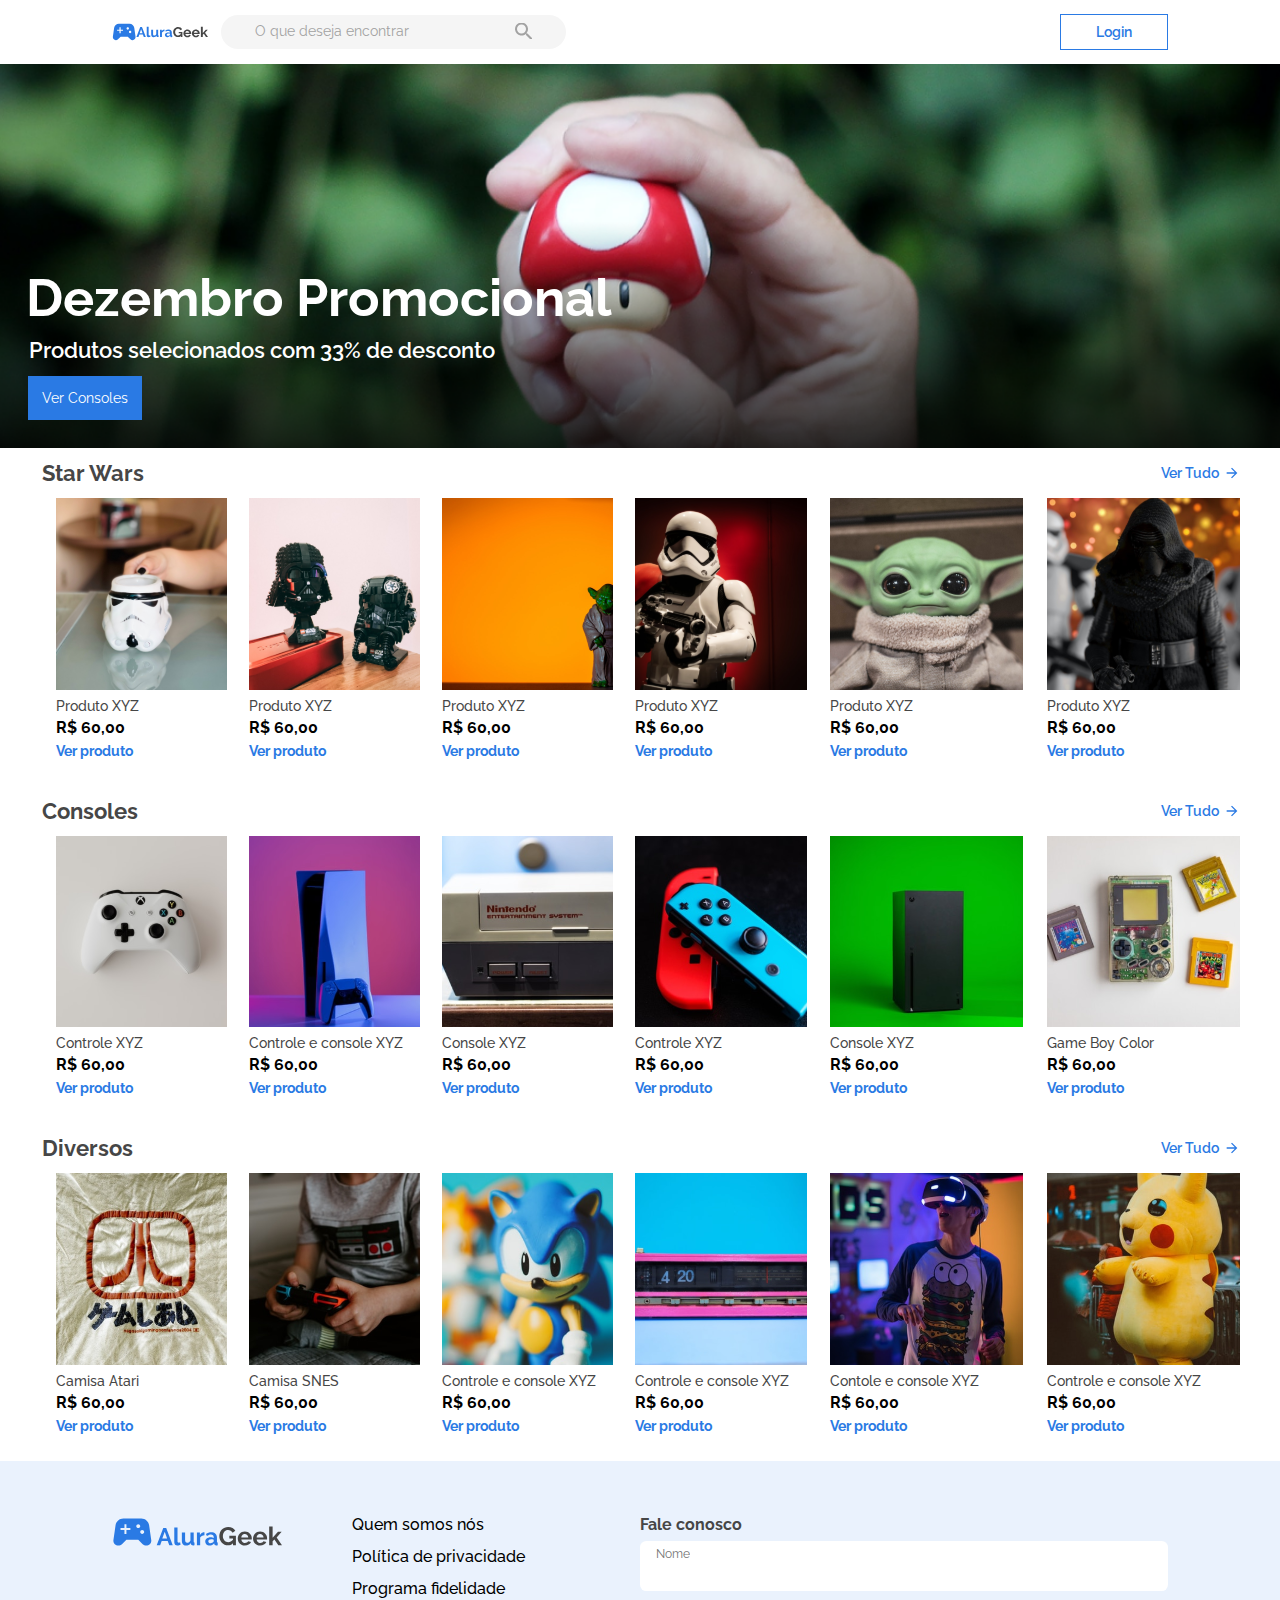
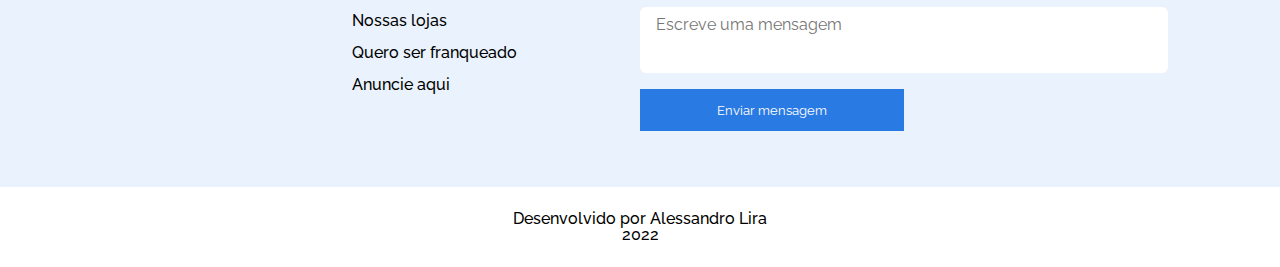
==== index.html @ 6b674ce3 "home, produtos e login da AluraGeek" ====
<!DOCTYPE html>
<html>

<head>
  <meta charset="UTF-8">
  <meta name="viewport" content="width=device-width, initial-scale=1.0">
  <title>AluraGeek</title>

  <link rel="stylesheet" href="./assets/css/reset.css">
  <link rel="stylesheet" href="./assets/css/style.css">
  <link rel="preconnect" href="https://fonts.googleapis.com">
  <link rel="preconnect" href="https://fonts.gstatic.com" crossorigin>
  <link href="https://fonts.googleapis.com/css2?family=Raleway:wght@400;500;600;700&display=swap" rel="stylesheet">
</head>

<body>
  <header class="cabecalho">
    <div class="cabecalho__logo">
      <img src="/assets/img/Controle.svg" alt="AluraGeek logo"><img src="./assets/img/Alura.svg" alt=""><img
        src="/assets/img/Geek.svg" alt="">
    </div>
    <input type="text" class="cabecalho__pesquisa" placeholder="O que deseja encontrar">
    <a href="./login.html" class="cabecalho__login">Login</a>
    <img src="/assets/img/cabecalho-lupa.svg" alt="lupa para busca" class="cabecalho__busca">
  </header>

  <section class="banner">
    <h1 class="banner__titulo">Dezembro Promocional</h1>
    <p class="banner__texto">Produtos selecionados com 33% de desconto</p>
    <button class="banner__botao">Ver Consoles</button>
  </section>

  <section>
    <div class="conteudo-principal">
      <h2 class="conteudo-principal__titulo">Star Wars</h2>
      <a href="#" class="conteudo-principal__ver-tudo">
        <p class="conteudo-principal__ver-tudo--texto">Ver Tudo</p>
        <img src="./assets/img/seta.svg" alt="direcionamento 'Ver Tudo'" class="conteudo-principal__ver-tudo--seta">
      </a>
    </div>
    <div class="produtos">
      <div class="produto">
        <img src="./assets/img/caneca-starwars.svg" alt="caneca-starwars" class="produto__imagem">
        <p class="produto__titulo">Produto XYZ</p>
        <p class="produto__valor">R$ 60,00</p>
        <a href="#" class="produto__link">Ver produto</a>
      </div>
      <div class="produto">
        <img src="./assets/img/lego-dartvaider.svg" alt="lego-dartvaider" class="produto__imagem">
        <p class="produto__titulo">Produto XYZ</p>
        <p class="produto__valor">R$ 60,00</p>
        <a href="#" class="produto__link">Ver produto</a>
      </div>
      <div class="produto">
        <img src="./assets/img/yoda.svg" alt="yoda" class="produto__imagem">
        <p class="produto__titulo">Produto XYZ</p>
        <p class="produto__valor">R$ 60,00</p>
        <a href="#" class="produto__link">Ver produto</a>
      </div>
      <div class="produto">
        <img src="./assets/img/stormtrooper.svg" alt="stormtrooper" class="produto__imagem">
        <p class="produto__titulo">Produto XYZ</p>
        <p class="produto__valor">R$ 60,00</p>
        <a href="#" class="produto__link">Ver produto</a>
      </div>
      <div class="produto plus">
        <img src="./assets/img/yoda2.svg" alt="yoda" class="produto__imagem">
        <p class="produto__titulo">Produto XYZ</p>
        <p class="produto__valor">R$ 60,00</p>
        <a href="#" class="produto__link">Ver produto</a>
      </div>
      <div class="produto plus">
        <img src="./assets/img/vilao-starwars.svg" alt="vilao-starwars" class="produto__imagem">
        <p class="produto__titulo">Produto XYZ</p>
        <p class="produto__valor">R$ 60,00</p>
        <a href="#" class="produto__link">Ver produto</a>
      </div>
    </div>
  </section>

  <section>
    <div class="conteudo-principal">
      <h2 class="conteudo-principal__titulo">Consoles</h2>
      <a href="#" class="conteudo-principal__ver-tudo">
        <p class="conteudo-principal__ver-tudo--texto">Ver Tudo</p>
        <img src="./assets/img/seta.svg" alt="direcionamento 'Ver Tudo'" class="conteudo-principal__ver-tudo--seta">
      </a>
    </div>
    <div class="produtos">
      <div class="produto">
        <img src="./assets/img/controle (2).svg" alt="controle" class="produto__imagem">
        <p class="produto__titulo">Controle XYZ</p>
        <p class="produto__valor">R$ 60,00</p>
        <a href="#" class="produto__link">Ver produto</a>
      </div>
      <div class="produto">
        <img src="./assets/img/console.svg" alt="console" class="produto__imagem">
        <p class="produto__titulo">Controle e console XYZ</p>
        <p class="produto__valor">R$ 60,00</p>
        <a href="#" class="produto__link">Ver produto</a>
      </div>
      <div class="produto">
        <img src="./assets/img/nintendo.svg" alt="nintendo" class="produto__imagem">
        <p class="produto__titulo">Console XYZ</p>
        <p class="produto__valor">R$ 60,00</p>
        <a href="#" class="produto__link">Ver produto</a>
      </div>
      <div class="produto">
        <img src="./assets/img/controle-nintendo.svg" alt="controle nintendo" class="produto__imagem">
        <p class="produto__titulo">Controle XYZ</p>
        <p class="produto__valor">R$ 60,00</p>
        <a href="#" class="produto__link">Ver produto</a>
      </div>
      <div class="produto plus">
        <img src="./assets/img/xbox-one.svg" alt="xbox-one" class="produto__imagem">
        <p class="produto__titulo">Console XYZ</p>
        <p class="produto__valor">R$ 60,00</p>
        <a href="#" class="produto__link">Ver produto</a>
      </div>
      <div class="produto plus">
        <img src="./assets/img/gameboy.svg" alt="gameboy" class="produto__imagem">
        <p class="produto__titulo">Game Boy Color</p>
        <p class="produto__valor">R$ 60,00</p>
        <a href="#" class="produto__link">Ver produto</a>
      </div>
    </div>
  </section>

  <section>
    <div class="conteudo-principal">
      <h2 class="conteudo-principal__titulo">Diversos</h2>
      <a href="#" class="conteudo-principal__ver-tudo">
        <p class="conteudo-principal__ver-tudo--texto">Ver Tudo</p>
        <img src="./assets/img/seta.svg" alt="direcionamento 'Ver Tudo'" class="conteudo-principal__ver-tudo--seta">
      </a>
    </div>
    <div class="produtos">
      <div class="produto">
        <img src="./assets/img/Camisa-Atari.svg" alt="Camisa-Atari" class="produto__imagem">
        <p class="produto__titulo">Camisa Atari</p>
        <p class="produto__valor">R$ 60,00</p>
        <a href="#" class="produto__link">Ver produto</a>
      </div>
      <div class="produto">
        <img src="./assets/img/camisa-SNES.svg" alt="camisa-SNES" class="produto__imagem">
        <p class="produto__titulo">Camisa SNES</p>
        <p class="produto__valor">R$ 60,00</p>
        <a href="#" class="produto__link">Ver produto</a>
      </div>
      <div class="produto">
        <img src="./assets/img/sonic.svg" alt="sonic" class="produto__imagem">
        <p class="produto__titulo">Controle e console XYZ</p>
        <p class="produto__valor">R$ 60,00</p>
        <a href="#" class="produto__link">Ver produto</a>
      </div>
      <div class="produto">
        <img src="./assets/img/radio.svg" alt="radio" class="produto__imagem">
        <p class="produto__titulo">Controle e console XYZ</p>
        <p class="produto__valor">R$ 60,00</p>
        <a href="#" class="produto__link">Ver produto</a>
      </div>
      <div class="produto plus">
        <img src="./assets/img/VR.svg" alt="VR" class="produto__imagem">
        <p class="produto__titulo">Contole e console XYZ</p>
        <p class="produto__valor">R$ 60,00</p>
        <a href="#" class="produto__link">Ver produto</a>
      </div>
      <div class="produto plus">
        <img src="./assets/img/pikachu.svg" alt="pikachu" class="produto__imagem">
        <p class="produto__titulo">Controle e console XYZ</p>
        <p class="produto__valor">R$ 60,00</p>
        <a href="#" class="produto__link">Ver produto</a>
      </div>
    </div>
  </section>

  <section class="contato">
    <div class="contato__container">
      <div class="contato__logo" alt="AluraGeek logo">
        <img src="/assets/img/Controle.svg" class="logo-controle"><img src="./assets/img/Alura.svg"
          class="logo-texto"><img src="/assets/img/Geek.svg" class="logo-texto">
      </div>
      <ul class="contato__lista">
        <li class="contato__item"><a href="#" class="contato__link"></a>Quem somos nós</li>
        <li class="contato__item"><a href="#" class="contato__link"></a>Política de privacidade</li>
        <li class="contato__item"><a href="#" class="contato__link"></a>Programa fidelidade</li>
        <li class="contato__item"><a href="#" class="contato__link"></a>Nossas lojas</li>
        <li class="contato__item"><a href="#" class="contato__link"></a>Quero ser franqueado</li>
        <li class="contato__item"><a href="#" class="contato__link"></a>Anuncie aqui</li>
      </ul>
    </div>
    <div class="mensagem">
      <h3 class="contato__mensagem">Fale conosco</h3>
      <input type="text" class="contato__mensagem-nome" placeholder="Nome">
      <input type="text" class="contato__mensagem-texto" placeholder="Escreve uma mensagem">
      <button class="contato__botao">Enviar mensagem</button>
    </div>
  </section>

  <footer class="rodape">
    <p class="rodape__texto">Desenvolvido por Alessandro Lira</p>
    <p class="rodape__data">2022</p>
  </footer>
</body>

</html>
---- assets/css/style.css ----
@import url(/assets/css/home/cabecalho.css);
@import url(/assets/css/home/banner.css);
@import url(/assets/css/home/conteudo-principal.css);
@import url(/assets/css/home/contato.css);
@import url(/assets/css/home/rodape.css);

@import url(/assets/css/login/logincabecalho.css);
@import url(/assets/css/login/login.css);
@import url(/assets/css/login/quemsomos.css);
@import url(/assets/css/login/faleconosco.css);

@import url(/assets/css/produtos/produtoscabecalho.css);
@import url(/assets/css/produtos/produtos.css);
:root {
  --azul: #2A7AE4;
  --branco: #FFFFFF;
  --cinza: #464646;
  --cinza-claro: #A2A2A2;
  --cinza-fundo: #F5F5F5;
  --azul-fundo: #EAF2FD;
}

body {
  font-family: 'Raleway', sans-serif;
  font-size: 14px;
  font-weight: 600;
}
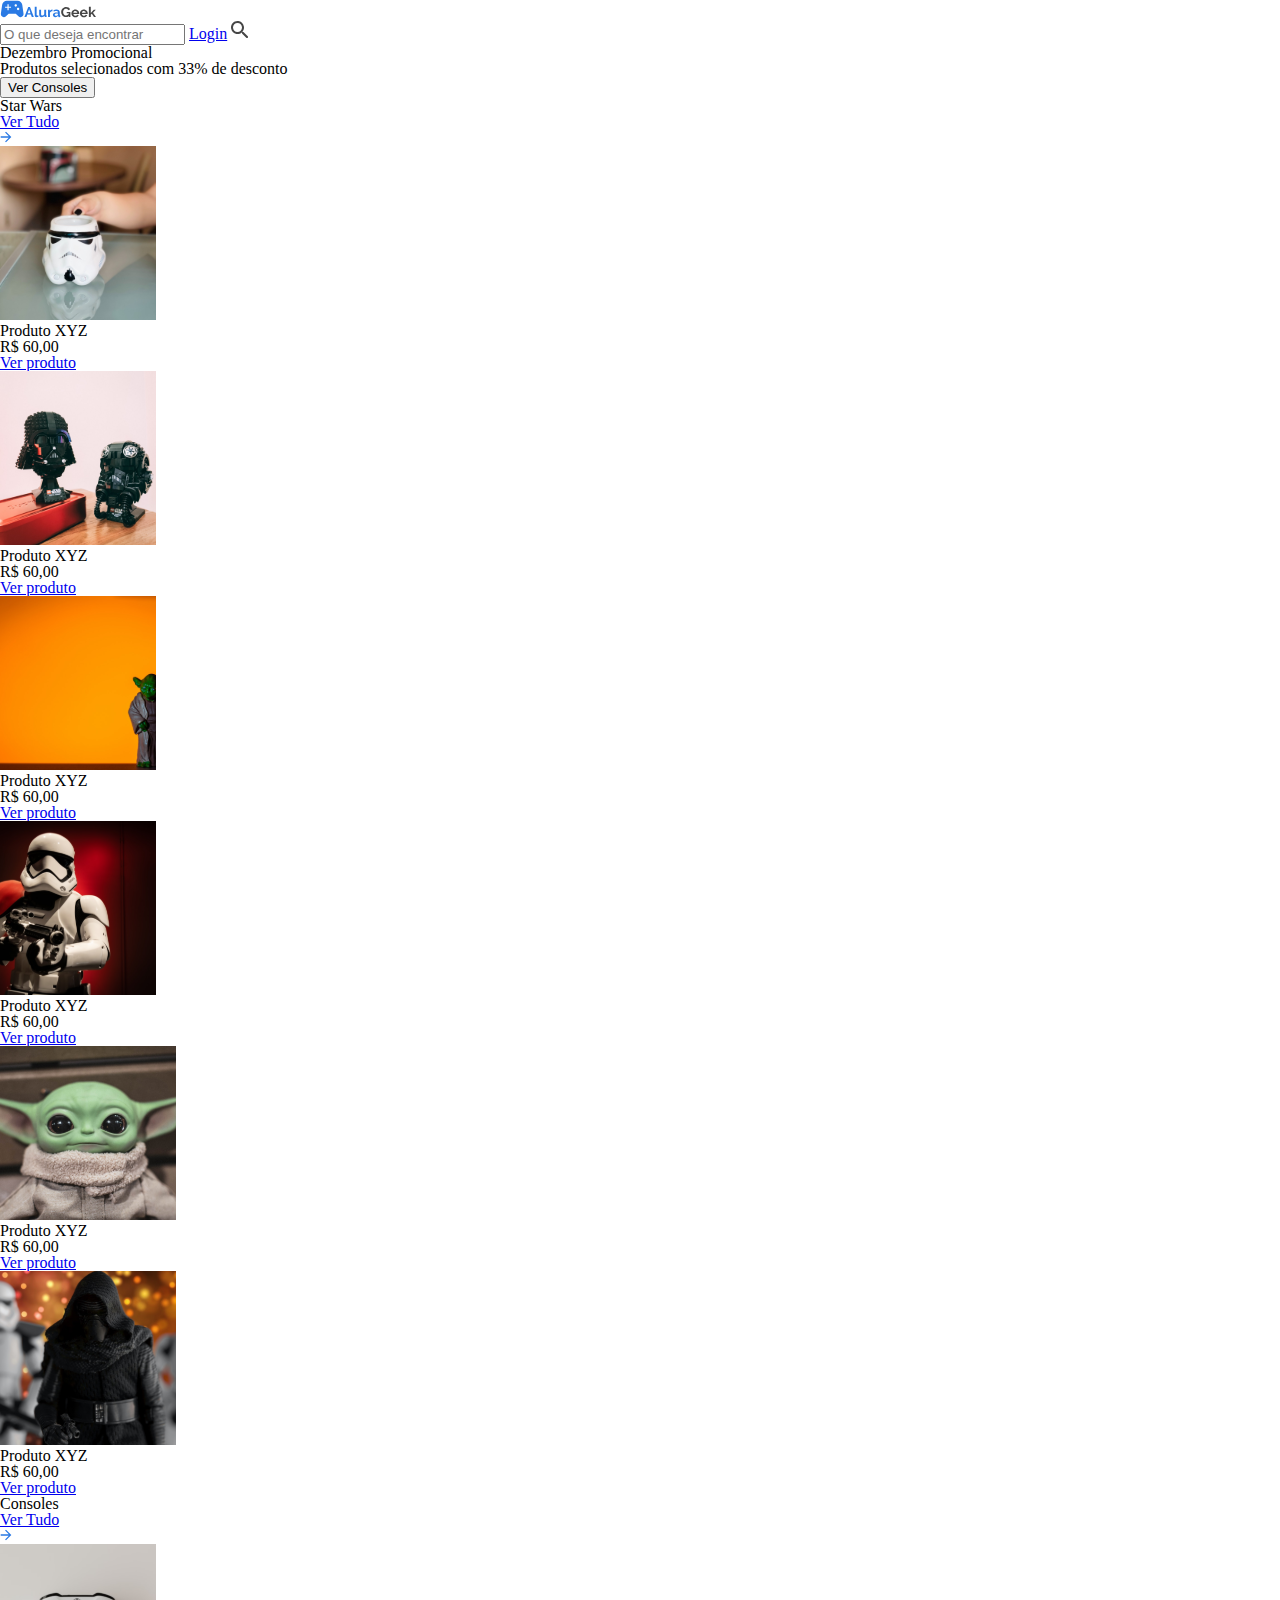
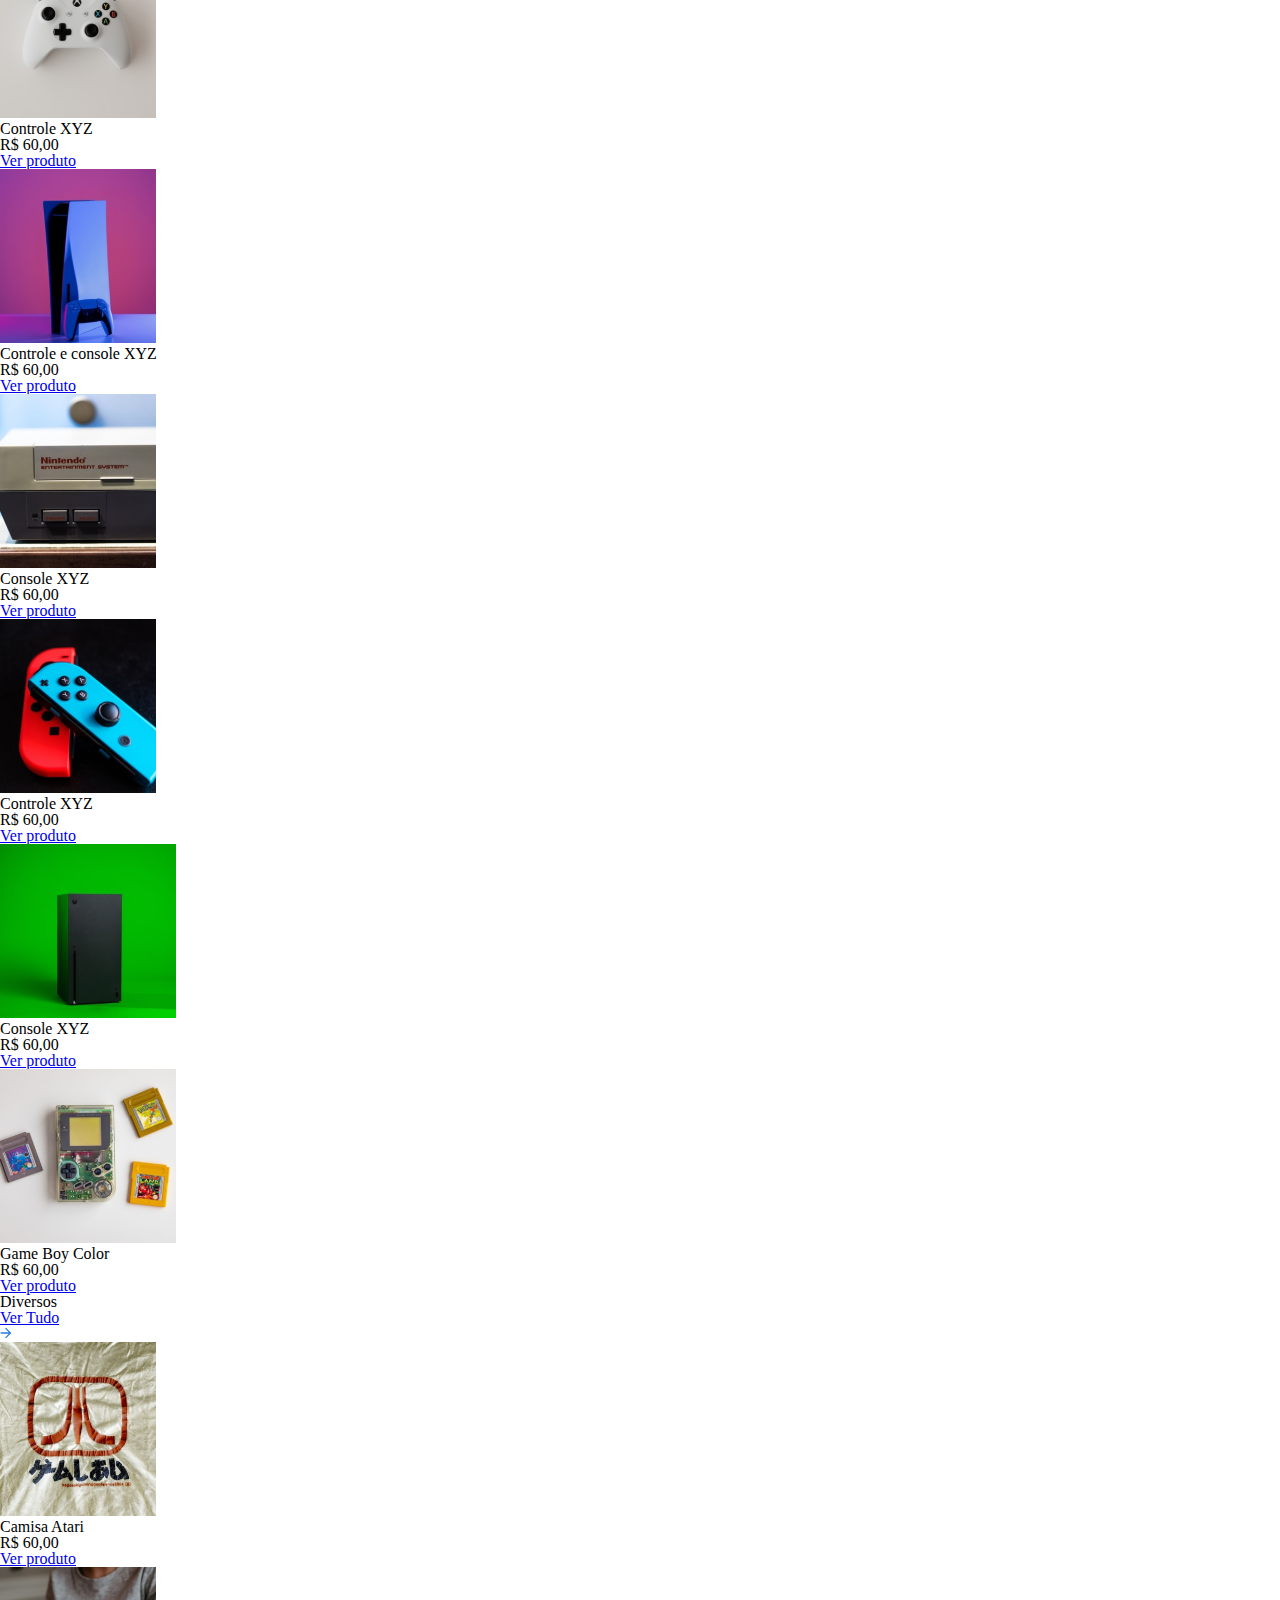
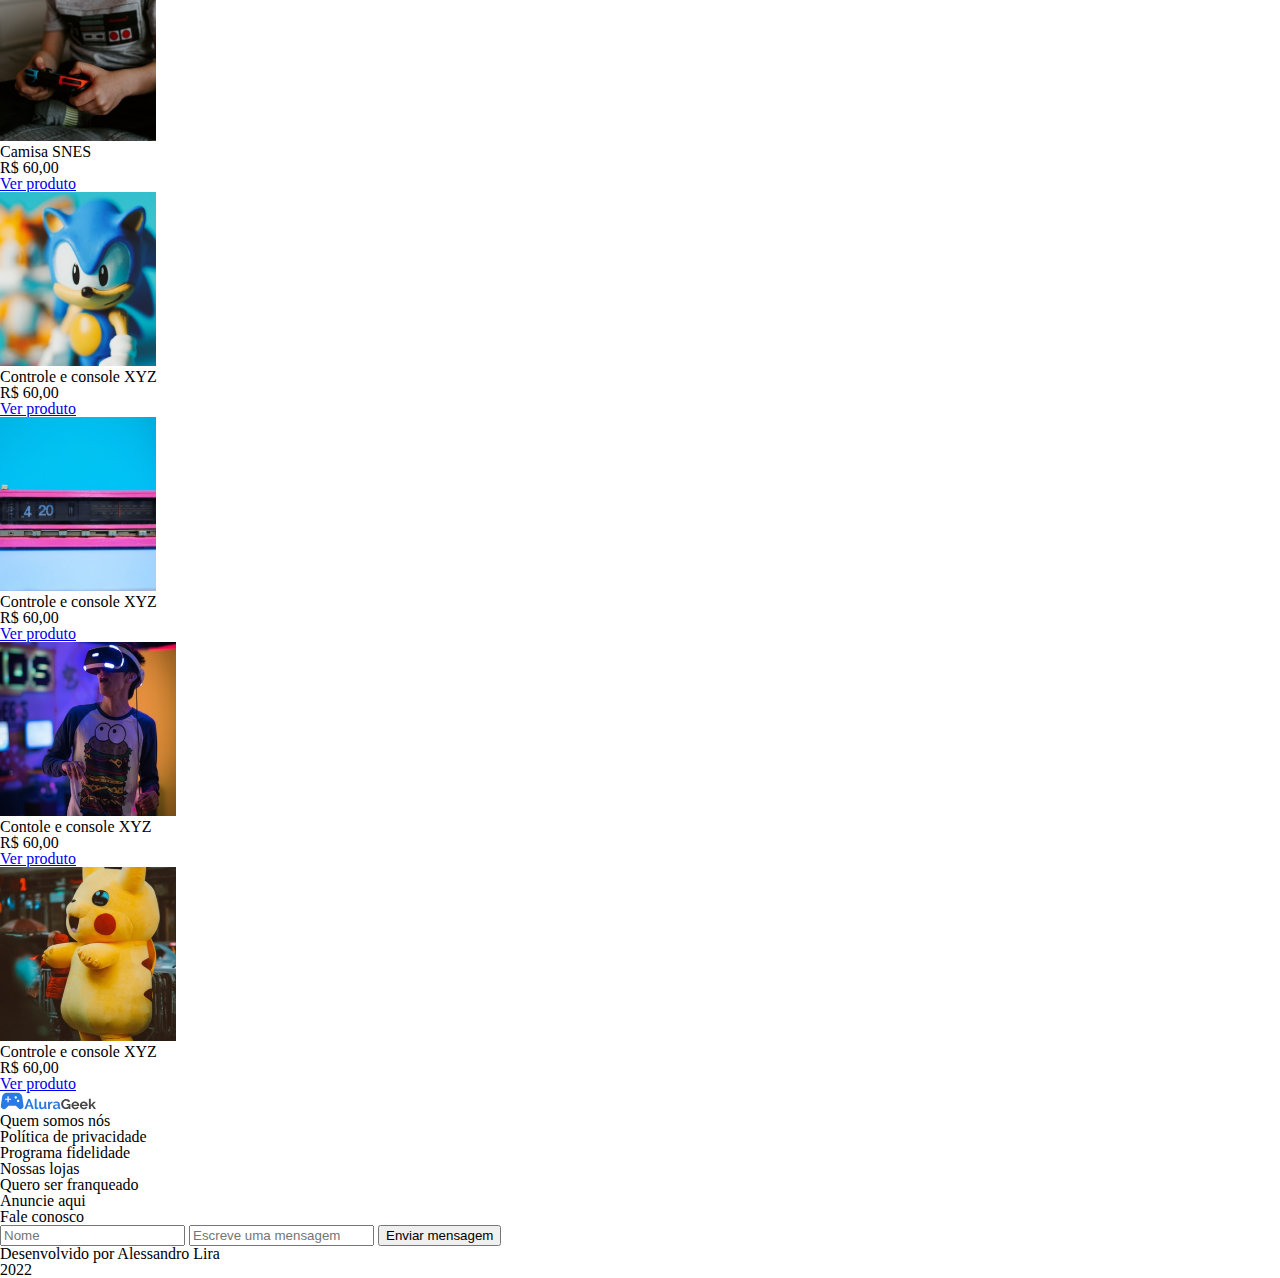
==== commit 9ee7d4c7: "Update index.html" ====
--- a/index.html
+++ b/index.html
@@ -7,7 +7,6 @@
   <title>AluraGeek</title>
 
   <link rel="stylesheet" href="./assets/css/reset.css">
-  <link rel="stylesheet" href="./assets/css/style.css">
   <link rel="preconnect" href="https://fonts.googleapis.com">
   <link rel="preconnect" href="https://fonts.gstatic.com" crossorigin>
   <link href="https://fonts.googleapis.com/css2?family=Raleway:wght@400;500;600;700&display=swap" rel="stylesheet">
@@ -203,4 +202,4 @@
   </footer>
 </body>
 
-</html>+</html>
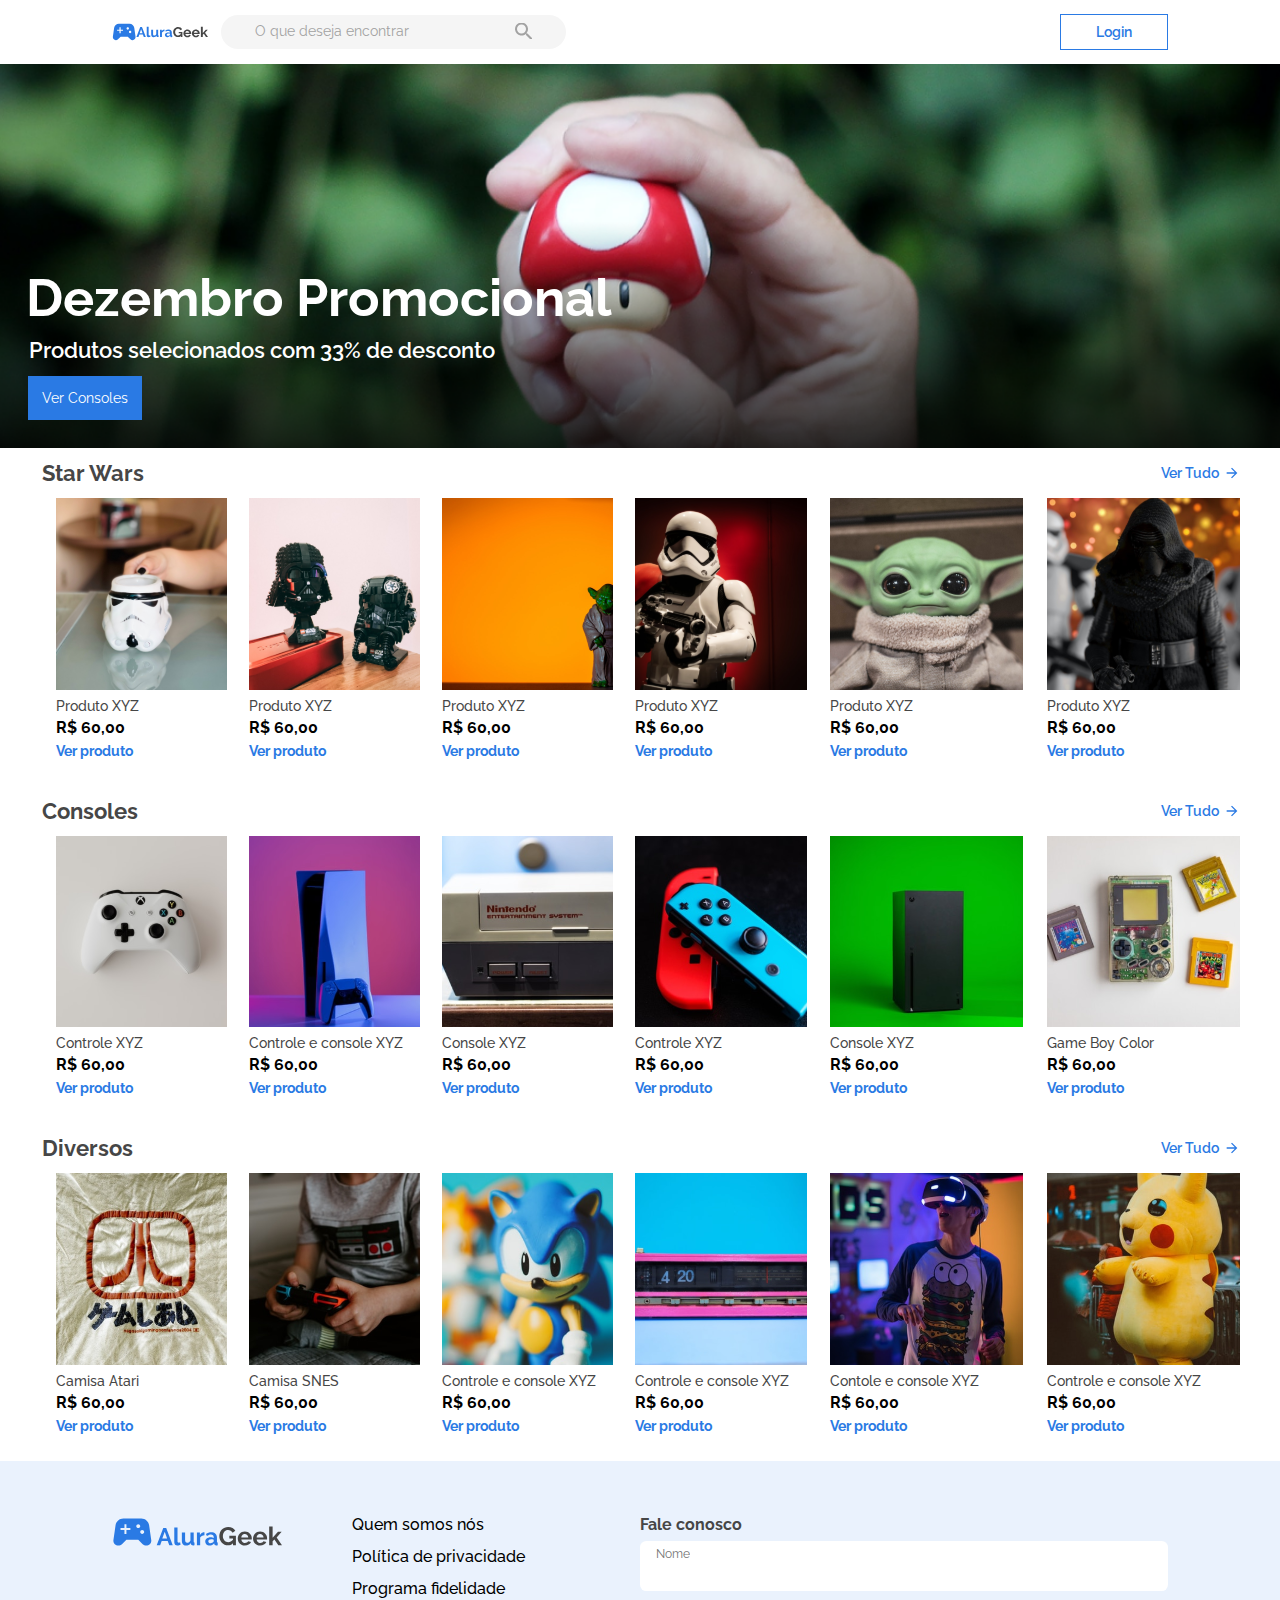
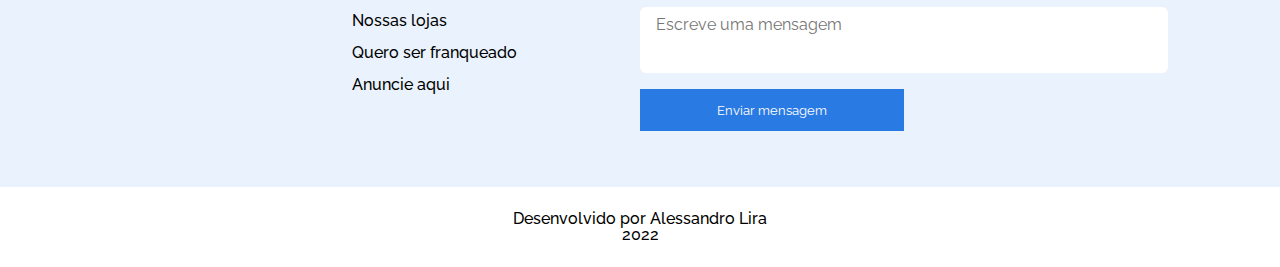
==== commit e6e58270: "Update index.html" ====
--- a/index.html
+++ b/index.html
@@ -7,6 +7,7 @@
   <title>AluraGeek</title>
 
   <link rel="stylesheet" href="./assets/css/reset.css">
+  <link rel="stylesheet" href="./assets/css/style.css">
   <link rel="preconnect" href="https://fonts.googleapis.com">
   <link rel="preconnect" href="https://fonts.gstatic.com" crossorigin>
   <link href="https://fonts.googleapis.com/css2?family=Raleway:wght@400;500;600;700&display=swap" rel="stylesheet">
--- a/assets/css/style.css
+++ b/assets/css/style.css
@@ -0,0 +1,28 @@
+@import url("./home/cabecalho.css");
+@import url("./home/banner.css");
+@import url("./home/conteudo-principal.css");
+@import url("./home/contato.css");
+@import url("./home/rodape.css");
+
+@import url("./login/logincabecalho.css");
+@import url("./login/login.css");
+@import url("./login/quemsomos.css");
+@import url("./login/faleconosco.css");
+
+@import url("./produtos/produtoscabecalho.css");
+@import url("./produtos/produtos.css");
+
+:root {
+  --azul: #2A7AE4;
+  --branco: #FFFFFF;
+  --cinza: #464646;
+  --cinza-claro: #A2A2A2;
+  --cinza-fundo: #F5F5F5;
+  --azul-fundo: #EAF2FD;
+}
+
+body {
+  font-family: 'Raleway', sans-serif;
+  font-size: 14px;
+  font-weight: 600;
+}
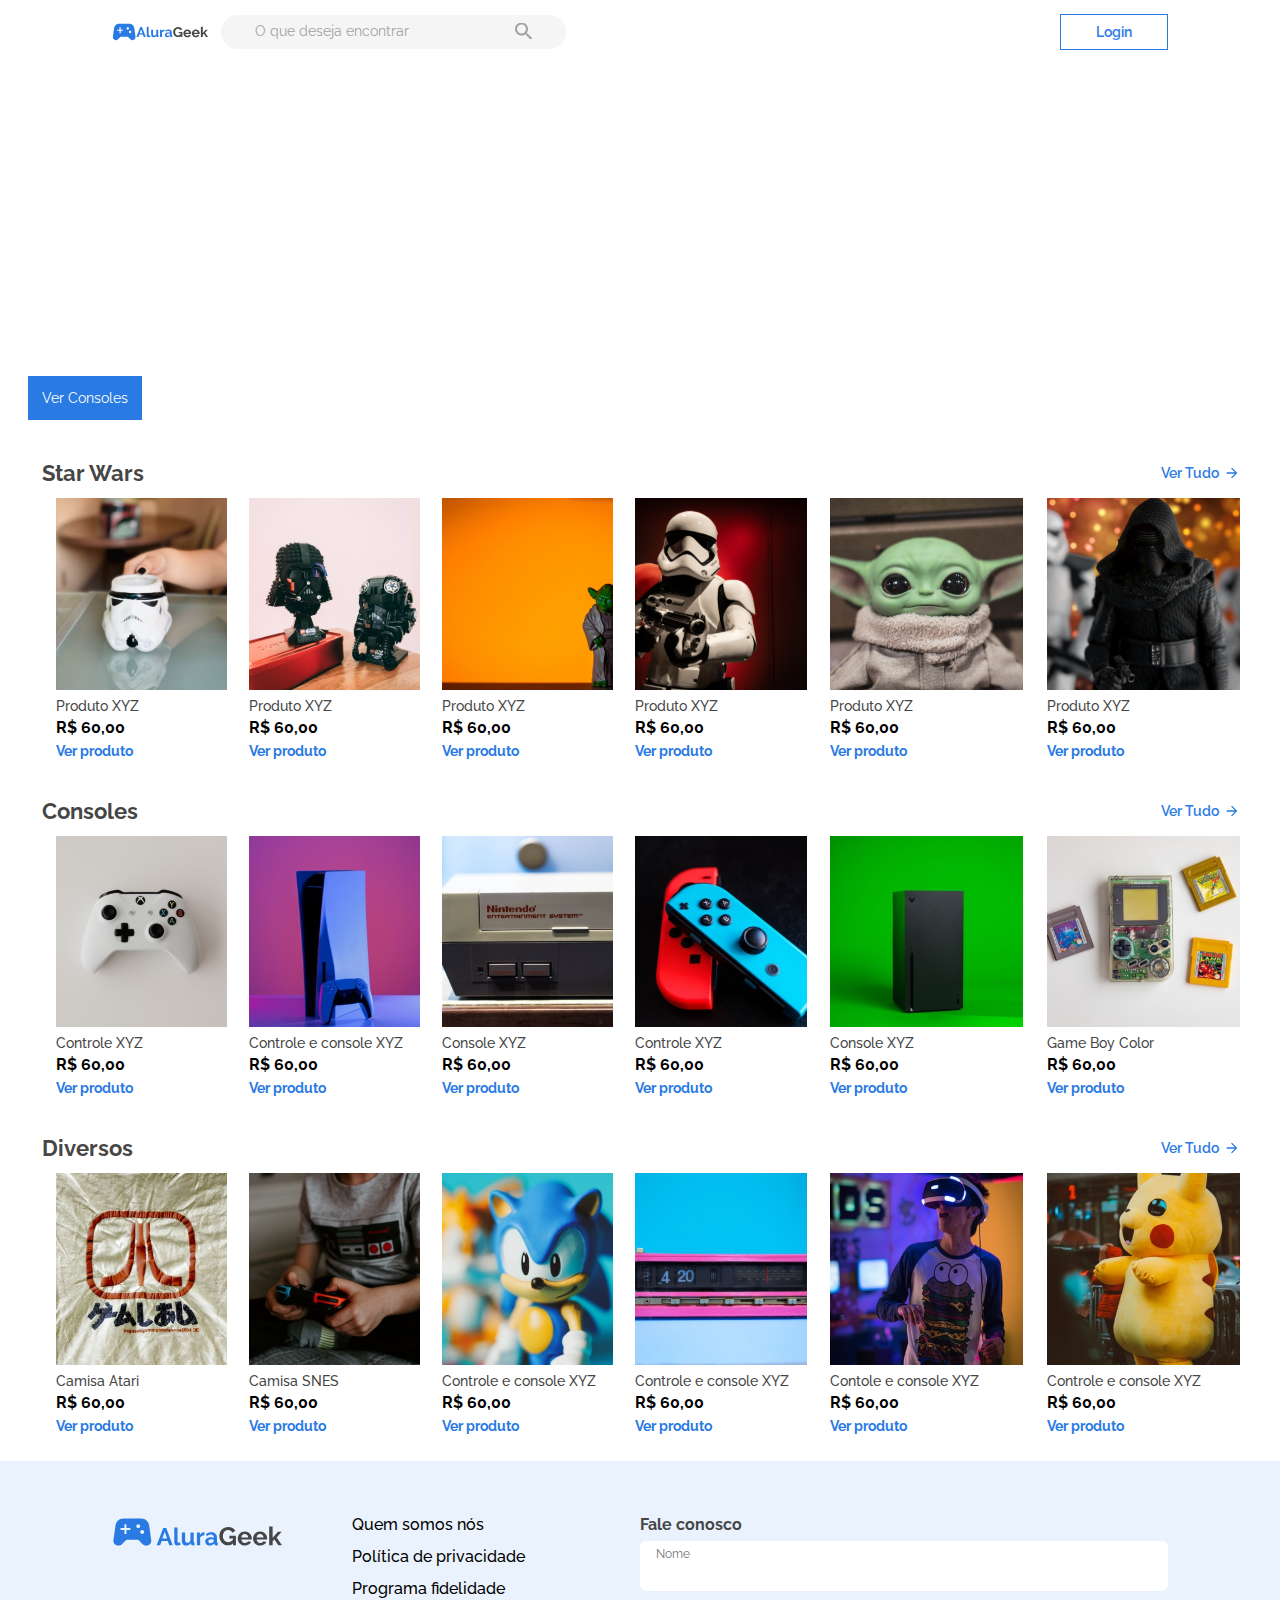
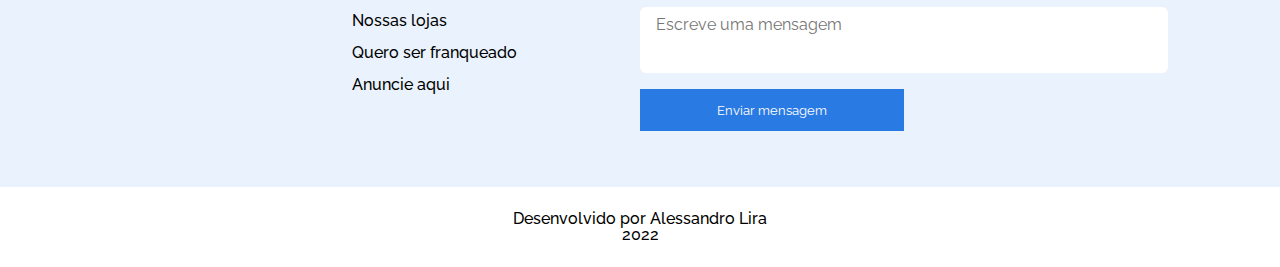
==== commit 713a9a8e: "Update index.html" ====
--- a/index.html
+++ b/index.html
@@ -16,12 +16,12 @@
 <body>
   <header class="cabecalho">
     <div class="cabecalho__logo">
-      <img src="/assets/img/Controle.svg" alt="AluraGeek logo"><img src="./assets/img/Alura.svg" alt=""><img
-        src="/assets/img/Geek.svg" alt="">
+      <img src="./assets/img/Controle.svg" alt="AluraGeek logo"><img src="./assets/img/Alura.svg" alt=""><img
+        src="./assets/img/Geek.svg" alt="">
     </div>
     <input type="text" class="cabecalho__pesquisa" placeholder="O que deseja encontrar">
     <a href="./login.html" class="cabecalho__login">Login</a>
-    <img src="/assets/img/cabecalho-lupa.svg" alt="lupa para busca" class="cabecalho__busca">
+    <img src="./assets/img/cabecalho-lupa.svg" alt="lupa para busca" class="cabecalho__busca">
   </header>
 
   <section class="banner">
@@ -33,7 +33,7 @@
   <section>
     <div class="conteudo-principal">
       <h2 class="conteudo-principal__titulo">Star Wars</h2>
-      <a href="#" class="conteudo-principal__ver-tudo">
+      <a href="./produtos.html" class="conteudo-principal__ver-tudo">
         <p class="conteudo-principal__ver-tudo--texto">Ver Tudo</p>
         <img src="./assets/img/seta.svg" alt="direcionamento 'Ver Tudo'" class="conteudo-principal__ver-tudo--seta">
       </a>
@@ -81,7 +81,7 @@
   <section>
     <div class="conteudo-principal">
       <h2 class="conteudo-principal__titulo">Consoles</h2>
-      <a href="#" class="conteudo-principal__ver-tudo">
+      <a href="./produtos.html" class="conteudo-principal__ver-tudo">
         <p class="conteudo-principal__ver-tudo--texto">Ver Tudo</p>
         <img src="./assets/img/seta.svg" alt="direcionamento 'Ver Tudo'" class="conteudo-principal__ver-tudo--seta">
       </a>
@@ -129,7 +129,7 @@
   <section>
     <div class="conteudo-principal">
       <h2 class="conteudo-principal__titulo">Diversos</h2>
-      <a href="#" class="conteudo-principal__ver-tudo">
+      <a href="./produtos.html" class="conteudo-principal__ver-tudo">
         <p class="conteudo-principal__ver-tudo--texto">Ver Tudo</p>
         <img src="./assets/img/seta.svg" alt="direcionamento 'Ver Tudo'" class="conteudo-principal__ver-tudo--seta">
       </a>
@@ -177,8 +177,8 @@
   <section class="contato">
     <div class="contato__container">
       <div class="contato__logo" alt="AluraGeek logo">
-        <img src="/assets/img/Controle.svg" class="logo-controle"><img src="./assets/img/Alura.svg"
-          class="logo-texto"><img src="/assets/img/Geek.svg" class="logo-texto">
+        <img src="./assets/img/Controle.svg" class="logo-controle"><img src="./assets/img/Alura.svg"
+          class="logo-texto"><img src="./assets/img/Geek.svg" class="logo-texto">
       </div>
       <ul class="contato__lista">
         <li class="contato__item"><a href="#" class="contato__link"></a>Quem somos nós</li>
